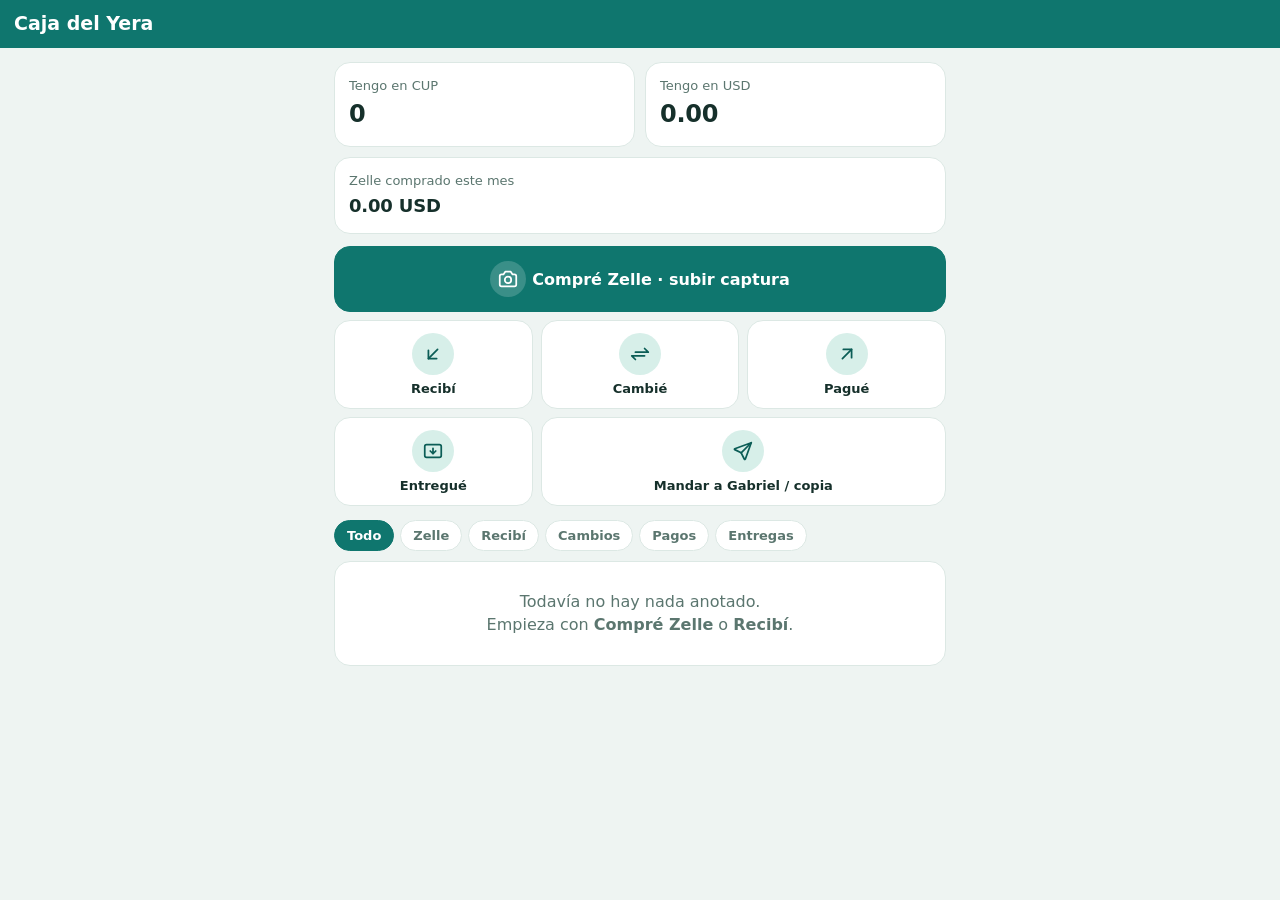
==== yera/index.html @ c47c2071 "Caja del Yera (app Android sin internet en /yera) y Cuadre con el Yera en Mi Contabilidad Co-Authore" ====
<!doctype html>
<html lang="es">
<head>
<meta charset="utf-8">
<meta name="viewport" content="width=device-width, initial-scale=1, viewport-fit=cover">
<meta name="theme-color" content="#0f766e">
<title>Caja del Yera</title>
<link rel="manifest" href="manifest.webmanifest">
<link rel="icon" href="icono-192.png">
<link rel="stylesheet" href="estilo.css">
</head>
<body>
<header class="barra">
  <button type="button" class="atras" id="atras" hidden aria-label="Atrás"><svg viewBox="0 0 24 24"><path d="M5 12h14M5 12l6 6M5 12l6-6"/></svg></button>
  <h1 id="titulo">Caja del Yera</h1>
  <span class="estado" id="estado-red"></span>
</header>
<main id="vista"></main>
<div class="aviso-flotante" id="aviso" hidden></div>
<script src="lib/ocr/tesseract.min.js"></script>
<script src="lector.js"></script>
<script src="app.js"></script>
</body>
</html>
---- yera/estilo.css ----
:root { --verde: #0f766e; --verde-osc: #0b5d56; --tinte: #d7efe9; --tinte2: #f3f8f6; --texto: #16302b; --gris: #5b766f;
  --linea: #dce8e4; --rojo: #c62828; --naranja: #b45309; --fondo: #eef4f2; }
* { box-sizing: border-box; -webkit-tap-highlight-color: transparent; }
html { -webkit-text-size-adjust: 100%; touch-action: manipulation; }
body { margin: 0; font: 16px/1.45 system-ui, -apple-system, "Segoe UI", Roboto, sans-serif; color: var(--texto); background: var(--fondo);
  padding-bottom: env(safe-area-inset-bottom); }
svg { width: 22px; height: 22px; fill: none; stroke: currentColor; stroke-width: 1.9; stroke-linecap: round; stroke-linejoin: round; flex: none; }
.barra { position: sticky; top: 0; z-index: 10; display: flex; align-items: center; gap: 10px; padding: calc(10px + env(safe-area-inset-top)) 14px 10px;
  background: var(--verde); color: #fff; }
.barra h1 { font-size: 19px; margin: 0; font-weight: 700; flex: 1; white-space: nowrap; overflow: hidden; text-overflow: ellipsis; }
.atras { background: rgba(255,255,255,.15); border: 0; color: #fff; width: 40px; height: 40px; border-radius: 12px; display: grid; place-items: center; }
.estado { font-size: 12px; opacity: .85; }
main { padding: 14px 14px 90px; max-width: 640px; margin: 0 auto; }
.saldos { display: grid; grid-template-columns: 1fr 1fr; gap: 10px; margin-bottom: 12px; }
.saldo { background: #fff; border-radius: 16px; padding: 14px; border: 1px solid var(--linea); }
.saldo small { color: var(--gris); font-size: 13px; display: block; }
.saldo b { font-size: 24px; letter-spacing: -.01em; display: block; margin-top: 2px; font-variant-numeric: tabular-nums; }
.saldo.ancho { grid-column: 1 / -1; display: flex; justify-content: space-between; align-items: center; }
.saldo.ancho b { font-size: 18px; }
.neg { color: var(--rojo); }
.acciones { display: grid; grid-template-columns: repeat(3, 1fr); gap: 8px; margin-bottom: 14px; }
.accion { background: #fff; border: 1px solid var(--linea); border-radius: 16px; padding: 12px 6px; display: flex; flex-direction: column; align-items: center; gap: 6px;
  font: 600 13px system-ui, sans-serif; color: var(--texto); }
.accion span.ic { width: 42px; height: 42px; border-radius: 50%; background: var(--tinte); color: var(--verde-osc); display: grid; place-items: center; }
.accion.principal { grid-column: 1 / -1; flex-direction: row; justify-content: center; background: var(--verde); color: #fff; border-color: var(--verde); font-size: 16px; padding: 14px; }
.accion.principal span.ic { background: rgba(255,255,255,.18); color: #fff; width: 36px; height: 36px; }
h2 { font-size: 13px; text-transform: uppercase; letter-spacing: .06em; color: var(--gris); margin: 18px 4px 8px; }
.lista { background: #fff; border-radius: 16px; border: 1px solid var(--linea); overflow: hidden; }
.mov { display: flex; align-items: center; gap: 12px; padding: 12px 14px; border-bottom: 1px solid var(--linea); width: 100%; background: none; border-left: 0; border-right: 0; border-top: 0; text-align: left; color: inherit; font: inherit; }
.mov:last-child { border-bottom: 0; }
.mov .ic { width: 38px; height: 38px; border-radius: 12px; background: var(--tinte2); border: 1px solid var(--linea); color: var(--verde-osc); display: grid; place-items: center; flex: none; }
.mov .tx { flex: 1; min-width: 0; }
.mov .tx b { display: block; font-size: 15px; white-space: nowrap; overflow: hidden; text-overflow: ellipsis; }
.mov .tx small { color: var(--gris); font-size: 13px; }
.mov .im { text-align: right; font-weight: 700; font-variant-numeric: tabular-nums; white-space: nowrap; }
.mov .im small { display: block; font-weight: 400; color: var(--gris); font-size: 12px; }
.vacio { padding: 28px 18px; text-align: center; color: var(--gris); }
.tarjeta { background: #fff; border-radius: 16px; border: 1px solid var(--linea); padding: 16px; margin-bottom: 12px; }
label { display: block; font-size: 14px; font-weight: 600; margin: 12px 0 0; }
label small { font-weight: 400; color: var(--gris); }
input, select, textarea { width: 100%; font: 17px system-ui, sans-serif; padding: 12px; margin-top: 6px; border: 1px solid #c9d8d3; border-radius: 12px; background: #fff; color: var(--texto); }
input:focus, select:focus, textarea:focus { outline: 2px solid var(--verde); border-color: var(--verde); }
input.leido { background: #eafaf2; border-color: #9fd5b8; }
.dos { display: grid; grid-template-columns: 1fr 1fr; gap: 10px; }
.boton { display: flex; align-items: center; justify-content: center; gap: 8px; width: 100%; padding: 14px; margin-top: 16px; border: 0; border-radius: 14px;
  background: var(--verde); color: #fff; font: 700 17px system-ui, sans-serif; }
.boton.sec { background: #fff; color: var(--verde-osc); border: 1px solid var(--linea); }
.boton.peligro { background: #fff; color: var(--rojo); border: 1px solid #f1c7c2; }
.boton:disabled { opacity: .6; }
.foto { display: flex; align-items: center; justify-content: center; gap: 10px; border: 2px dashed #a9c7bf; border-radius: 16px; padding: 18px; color: var(--verde-osc);
  font-weight: 700; background: var(--tinte2); text-align: center; }
.foto img { max-width: 100%; max-height: 260px; border-radius: 10px; display: block; }
.leyendo { display: flex; align-items: center; gap: 10px; color: var(--gris); margin: 10px 2px; font-size: 14px; }
.rueda { width: 18px; height: 18px; border: 3px solid var(--tinte); border-top-color: var(--verde); border-radius: 50%; animation: gira 0.8s linear infinite; }
@keyframes gira { to { transform: rotate(360deg); } }
.avisos { margin: 10px 0 0; padding: 0; list-style: none; }
.avisos li { background: #fff4e5; border: 1px solid #f3d3a3; color: #7a4a00; border-radius: 10px; padding: 8px 10px; font-size: 13.5px; margin-top: 6px; }
.avisos li.malo { background: #fdecea; border-color: #f5c2bc; color: #8e2a1f; }
.calculo { background: var(--tinte2); border-radius: 12px; padding: 10px 12px; margin-top: 12px; font-size: 14.5px; }
.calculo b { font-variant-numeric: tabular-nums; }
.calculo .pierde { color: var(--rojo); } .calculo .gana { color: #15803d; }
.detalle dl { display: grid; grid-template-columns: auto 1fr; gap: 6px 12px; margin: 0; font-size: 15px; }
.detalle dt { color: var(--gris); } .detalle dd { margin: 0; text-align: right; font-weight: 600; word-break: break-all; }
.detalle img { width: 100%; border-radius: 12px; margin-top: 12px; border: 1px solid var(--linea); }
.aviso-flotante { position: fixed; left: 14px; right: 14px; bottom: calc(18px + env(safe-area-inset-bottom)); z-index: 30; background: var(--texto); color: #fff;
  border-radius: 14px; padding: 12px 14px; font-size: 15px; box-shadow: 0 10px 30px rgba(0,0,0,.25); }
.aviso-flotante.malo { background: var(--rojo); }
.chip { display: inline-block; font-size: 12px; padding: 2px 8px; border-radius: 999px; background: var(--tinte); color: var(--verde-osc); font-weight: 600; }
.chip.naranja { background: #fff1db; color: var(--naranja); }
.nota { font-size: 13px; color: var(--gris); margin: 8px 2px; }
.pestanas { display: flex; gap: 6px; margin: 4px 0 10px; overflow-x: auto; }
.pestanas button { border: 1px solid var(--linea); background: #fff; border-radius: 999px; padding: 7px 12px; font: 600 13px system-ui; color: var(--gris); white-space: nowrap; }
.pestanas button.on { background: var(--verde); color: #fff; border-color: var(--verde); }
.atras[hidden], [hidden] { display: none !important; }
.pestanas { scrollbar-width: none; } .pestanas::-webkit-scrollbar { display: none; }
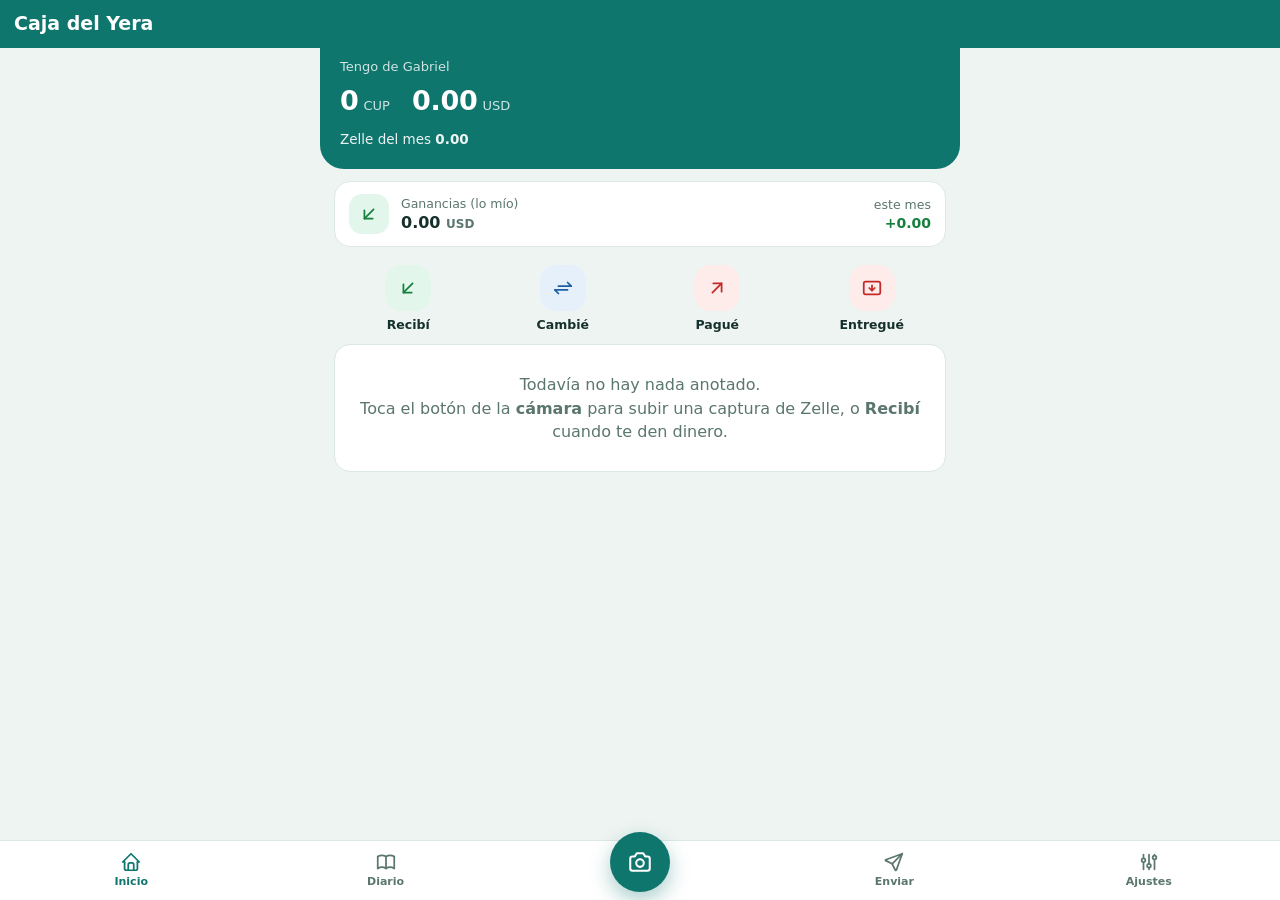
==== commit 6c20fe0e: "Caja del Yera: sin zoom con doble toque, se siente como app Co-Authored-By: Claude Opus 5.5 <noreply" ====
--- a/yera/index.html
+++ b/yera/index.html
@@ -2,7 +2,7 @@
 <html lang="es">
 <head>
 <meta charset="utf-8">
-<meta name="viewport" content="width=device-width, initial-scale=1, viewport-fit=cover">
+<meta name="viewport" content="width=device-width, initial-scale=1, maximum-scale=1, user-scalable=no, viewport-fit=cover">
 <meta name="theme-color" content="#0f766e">
 <title>Caja del Yera</title>
 <link rel="manifest" href="manifest.webmanifest">
--- a/yera/estilo.css
+++ b/yera/estilo.css
@@ -73,3 +73,72 @@
 .pestanas button.on { background: var(--verde); color: #fff; border-color: var(--verde); }
 .atras[hidden], [hidden] { display: none !important; }
 .pestanas { scrollbar-width: none; } .pestanas::-webkit-scrollbar { display: none; }
+
+/* ---------- diseño A: banca moderna ---------- */
+:root { --entra: #15803d; --entra-t: #e3f6ec; --sale: #c62828; --sale-t: #fdecea; --zelle: #6d28d9; --zelle-t: #efe9fd; --cambio-t: #e6f0fb; --cambio: #1d5fa5; }
+body.con-nav main { padding-bottom: calc(110px + env(safe-area-inset-bottom)); }
+.barra { box-shadow: none; }
+.saldo-cab { background: var(--verde); color: #fff; margin: -14px -14px 14px; padding: 6px 20px 20px; border-radius: 0 0 24px 24px; }
+.saldo-cab small { opacity: .8; font-size: 13px; }
+.saldo-dos { display: flex; gap: 22px; margin-top: 4px; flex-wrap: wrap; }
+.saldo-dos b { font-size: 27px; font-weight: 700; letter-spacing: -.01em; font-variant-numeric: tabular-nums; }
+.saldo-dos span { font-size: 13px; opacity: .8; margin-left: 5px; }
+.saldo-cab .neg { color: #ffd2cc; }
+.saldo-cab p { margin: 10px 0 0; font-size: 13.5px; opacity: .92; }
+.rapidos { display: grid; grid-template-columns: repeat(4, 1fr); gap: 6px; margin: 0 0 6px; }
+.rapidos button { background: none; border: 0; display: flex; flex-direction: column; align-items: center; gap: 6px; font: 600 12.5px system-ui, sans-serif; color: var(--texto); padding: 6px 0; }
+.rapidos .ic, .mov .ic { width: 46px; height: 46px; border-radius: 16px; display: grid; place-items: center; border: 0; }
+.mov .ic { width: 40px; height: 40px; border-radius: 13px; }
+.ic.entra { background: var(--entra-t); color: var(--entra); } .ic.sale { background: var(--sale-t); color: var(--sale); }
+.ic.zelle { background: var(--zelle-t); color: var(--zelle); } .ic.cambio { background: var(--cambio-t); color: var(--cambio); }
+.mov .im.ent { color: var(--entra); } .mov .im.sal { color: var(--sale); }
+.mov .im small { color: var(--gris); }
+h2 { text-transform: none; letter-spacing: 0; font-size: 14px; color: var(--texto); margin: 16px 4px 8px; }
+.nav { position: fixed; left: 0; right: 0; bottom: 0; z-index: 20; display: none; grid-template-columns: repeat(5, 1fr); align-items: end;
+  background: #fff; border-top: 1px solid var(--linea); padding: 6px 4px calc(8px + env(safe-area-inset-bottom)); }
+body.con-nav .nav { display: grid; }
+.nav button { background: none; border: 0; display: flex; flex-direction: column; align-items: center; gap: 2px; font: 600 11px system-ui, sans-serif; color: var(--gris); padding: 4px 0; }
+.nav button.on { color: var(--verde); }
+.nav .fab { justify-self: center; width: 60px; height: 60px; border-radius: 50%; background: var(--verde); color: #fff; margin-top: -26px;
+  box-shadow: 0 8px 20px rgba(15, 118, 110, .35); display: grid; place-items: center; }
+.nav .fab svg { width: 26px; height: 26px; }
+.aviso-flotante { bottom: calc(96px + env(safe-area-inset-bottom)); }
+/* diario */
+.mes-sel { display: flex; align-items: center; justify-content: space-between; background: #fff; border: 1px solid var(--linea); border-radius: 16px; padding: 6px; margin-bottom: 10px; }
+.mes-sel b { text-transform: capitalize; font-size: 16px; }
+.mes-sel button { width: 42px; height: 42px; border-radius: 12px; border: 0; background: var(--tinte2); color: var(--verde-osc); display: grid; place-items: center; }
+.mes-sel button:disabled { opacity: .35; }
+.resumen-mes { display: grid; grid-template-columns: 1fr 1fr; gap: 10px; }
+.resumen-mes > div { background: #fff; border: 1px solid var(--linea); border-radius: 16px; padding: 12px; }
+.resumen-mes small { color: var(--gris); font-size: 12.5px; display: block; }
+.resumen-mes b { font-size: 20px; display: block; font-variant-numeric: tabular-nums; margin: 2px 0 4px; }
+.resumen-mes span { font-size: 12.5px; font-weight: 600; }
+.resumen-mes em { display: block; font-style: normal; font-size: 11.5px; color: var(--gris); margin-top: 4px; }
+.ent { color: var(--entra); } .sal { color: var(--sale); }
+.dia-cab { display: flex; justify-content: space-between; align-items: baseline; gap: 10px; margin: 16px 4px 8px; flex-wrap: wrap; }
+.dia-cab b { font-size: 14px; } .dia-cab span { font-size: 12px; color: var(--gris); }
+@media print {
+  .barra, .nav, .no-imprimir, .aviso-flotante, .mes-sel button { display: none !important; }
+  body { background: #fff; } main { padding: 0; max-width: none; }
+  .lista, .resumen-mes > div, .mes-sel { border-color: #ccc; break-inside: avoid; }
+  .mov { break-inside: avoid; }
+}
+.ganancias { display: flex; align-items: center; gap: 12px; background: #fff; border: 1px solid var(--linea); border-radius: 16px; padding: 12px 14px; margin: -2px 0 12px; }
+.ganancias .ic { width: 40px; height: 40px; border-radius: 13px; display: grid; place-items: center; flex: none; }
+.ganancias small { display: block; color: var(--gris); font-size: 12.5px; }
+.ganancias b { font-size: 16px; font-variant-numeric: tabular-nums; }
+.ganancias .mes { margin-left: auto; text-align: right; } .ganancias .mes b { color: var(--entra); font-size: 14px; }
+.ganancias b { display: block; line-height: 1.3; } .ganancias b i { font-style: normal; font-size: 12px; color: var(--gris); font-weight: 600; }
+.foto { flex-direction: column; } .foto small { display: block; font-weight: 400; font-size: 13px; color: var(--gris); }
+.quitar-foto { display: block; margin: 8px auto 0; background: none; border: 0; color: var(--rojo); font: 600 14px system-ui, sans-serif; padding: 6px 10px; }
+.detalle .dos .boton { margin-top: 12px; }
+.pregunta { margin-top: 14px; padding: 12px 14px 14px; border-radius: 16px; background: var(--tinte2); border: 1px solid var(--linea); transition: background .3s, border-color .3s; }
+.pregunta > b { font-size: 15px; }
+.pregunta.activa { background: #fff8e6; border-color: #f0c873; box-shadow: 0 0 0 3px #fdefc8; }
+.pregunta .calculo { background: #fff; }
+h2 small { font-weight: 400; color: var(--gris); font-size: 12.5px; }
+
+/* que se sienta como una app: sin zoom por doble toque, sin seleccionar texto al tocar botones, sin rebote */
+html, body { touch-action: pan-x pan-y; overscroll-behavior-y: none; }
+button, .accion, .mov, .nav, .rapidos, .barra, label.foto, .mes-sel { -webkit-user-select: none; user-select: none; -webkit-touch-callout: none; }
+input, select, textarea { font-size: 16px; }   /* con 16 px el teléfono no acerca la pantalla al escribir */
